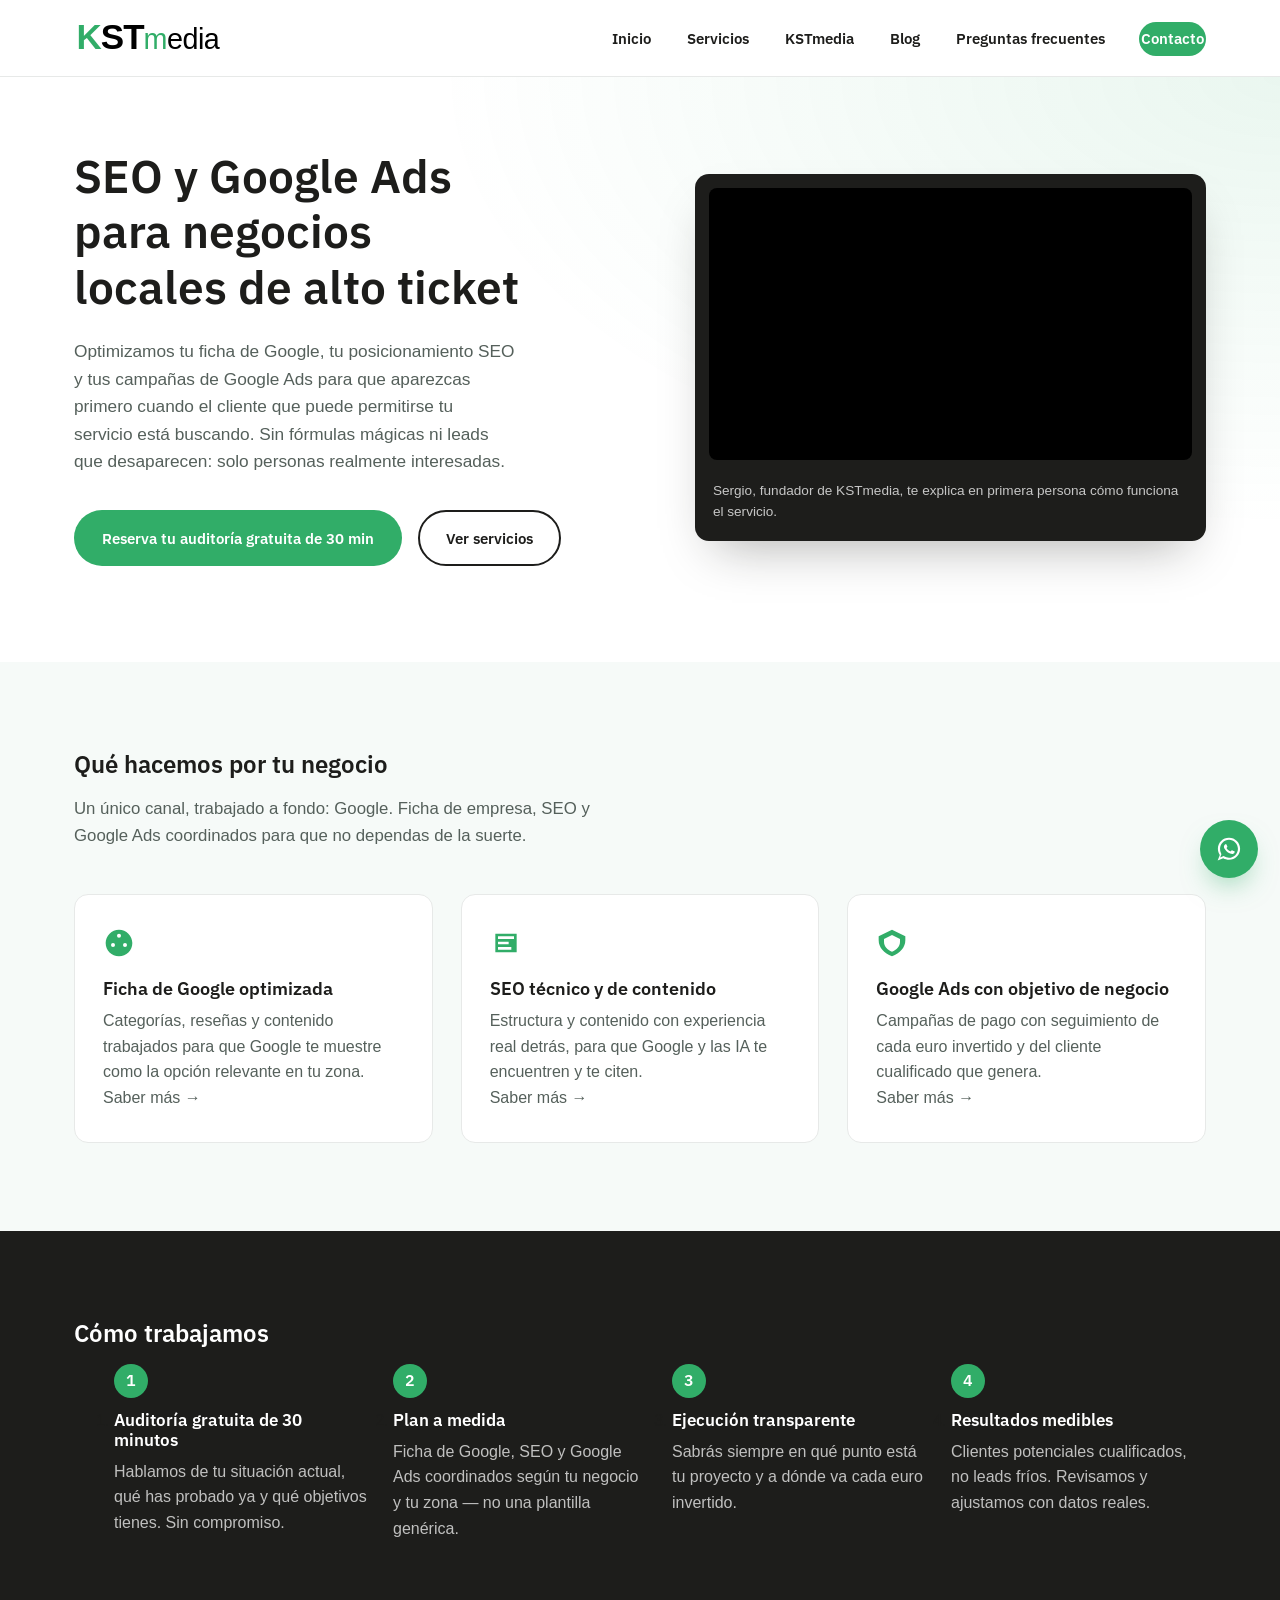
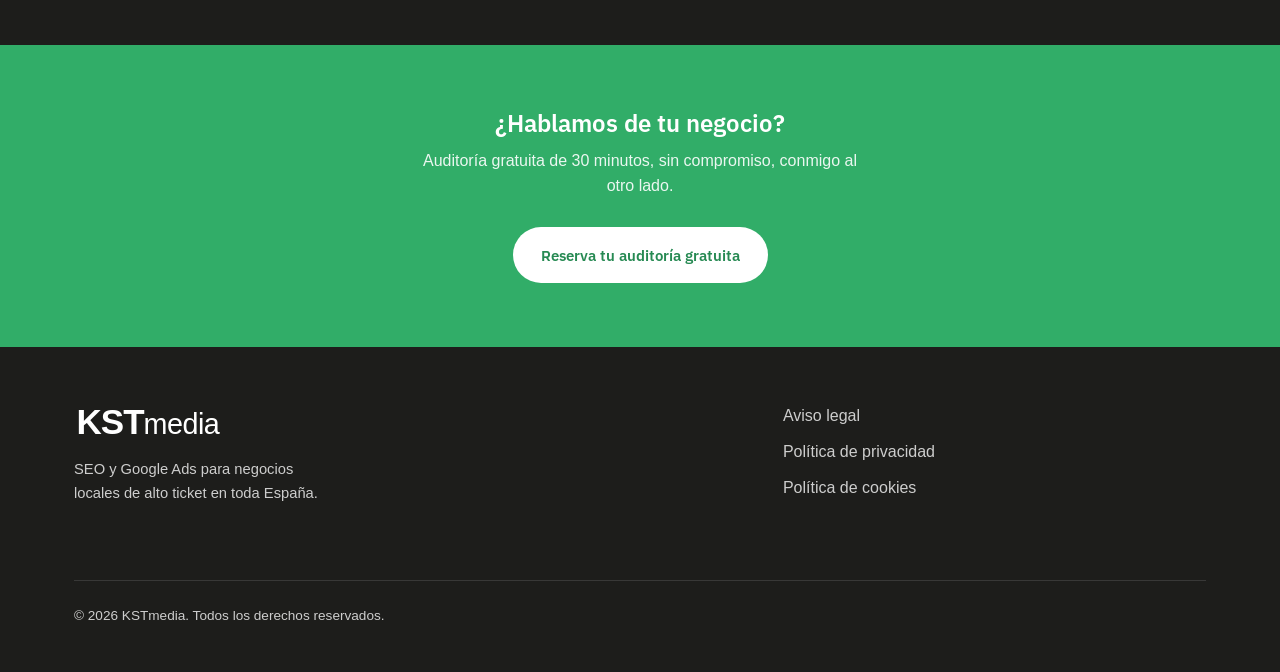
==== index.html @ d0b6a2e3 "Sincronizar estado actual del sitio" ====
<!DOCTYPE html>
<html lang="es">
<head>
<meta charset="UTF-8">
<meta name="viewport" content="width=device-width, initial-scale=1.0">
<title>SEO y Google Ads para negocios locales | KSTmedia</title>
<meta name="description" content="Agencia de SEO y Google Ads para negocios locales de alto ticket en España. Optimizamos tu ficha de Google y te traemos clientes cualificados.">
<meta name="robots" content="index, follow">
<link rel="canonical" href="https://www.medkst.com/">

<meta property="og:type" content="website">
<meta property="og:site_name" content="KSTmedia">
<meta property="og:locale" content="es_ES">
<meta property="og:url" content="https://www.medkst.com/">
<meta property="og:title" content="SEO y Google Ads para negocios locales | KSTmedia">
<meta property="og:description" content="Agencia de SEO y Google Ads para negocios locales de alto ticket en España. Optimizamos tu ficha de Google y te traemos clientes cualificados.">
<meta property="og:image" content="https://www.medkst.com/assets/og-image.jpg">
<meta name="twitter:card" content="summary_large_image">

<meta name="theme-color" content="#31AD68">

<link rel="icon" href="assets/favicon.svg" type="image/svg+xml">
<link rel="apple-touch-icon" href="assets/apple-touch-icon.png">

<link rel="preconnect" href="https://fonts.googleapis.com">
<link rel="preconnect" href="https://fonts.gstatic.com" crossorigin>
<link href="https://fonts.googleapis.com/css2?family=IBM+Plex+Sans:wght@400;600&display=swap" rel="stylesheet">

<link rel="stylesheet" href="styles.css">

</head>
<body>

<a class="skip-link" href="#main">Saltar al contenido principal</a>

<header class="site-header">
  <div class="container header-inner">
    <a href="index.html" class="logo-link" aria-label="KSTmedia — inicio">
      <img src="assets/logo.svg" alt="Logo de KSTmedia" class="logo" width="160" height="44">
    </a>

    <button type="button" class="nav-toggle" id="navToggle" aria-expanded="false" aria-controls="siteNav" aria-label="Abrir menú de navegación">
      <span></span><span></span><span></span>
    </button>

    <nav class="site-nav" id="siteNav" aria-label="Navegación principal">
      <ul>
        <li><a href="index.html">Inicio</a></li>
        <li><a href="servicios.html">Servicios</a></li>
        <li><a href="kstmedia.html">KSTmedia</a></li>
        <li><a href="blog.html">Blog</a></li>
        <li><a href="preguntas-frecuentes.html">Preguntas frecuentes</a></li>
        <li><a href="contacto.html" class="nav-cta">Contacto</a></li>
      </ul>
    </nav>
  </div>
</header>

<main id="main">

  <section id="inicio" class="hero" aria-labelledby="hero-title">
    <div class="container hero-grid">
      <div class="hero-copy">
        <h1 id="hero-title">SEO y Google Ads para negocios locales de alto ticket</h1>
        <p class="hero-subtitle">
          Optimizamos tu ficha de Google, tu posicionamiento SEO y tus campañas de Google Ads
          para que aparezcas primero cuando el cliente que puede permitirse tu servicio está
          buscando. Sin fórmulas mágicas ni leads que desaparecen: solo personas realmente
          interesadas.
        </p>
        <div class="hero-actions">
          <a href="contacto.html" class="btn btn-primary">Reserva tu auditoría gratuita de 30&nbsp;min</a>
          <a href="servicios.html" class="btn btn-ghost">Ver servicios</a>
        </div>
      </div>

      <div class="hero-video">
        <!-- Vídeo alojado en Wistia (sromeromjob.wistia.com/s/q2k7fukxv2ezv27, ID real de incrustación: noo3i4zi7n) -->
        <iframe
          class="hero-video-player"
          src="https://fast.wistia.net/embed/iframe/noo3i4zi7n?seo=true&videoFoam=true"
          title="Sergio, fundador de KSTmedia, explica cómo funciona el servicio"
          allow="autoplay; fullscreen"
          allowfullscreen
          loading="lazy"
          frameborder="0"
          aria-describedby="hero-video-caption"></iframe>
        <p class="hero-video-caption" id="hero-video-caption">Sergio, fundador de KSTmedia, te explica en primera persona cómo funciona el servicio.</p>
      </div>
    </div>
  </section>

  <section class="services" aria-labelledby="services-title">
    <div class="container">
      <h2 id="services-title">Qué hacemos por tu negocio</h2>
      <p class="section-intro">Un único canal, trabajado a fondo: Google. Ficha de empresa, SEO y Google Ads coordinados para que no dependas de la suerte.</p>

      <div class="services-grid">
        <article class="service-card">
          <span class="service-icon" aria-hidden="true"><svg viewBox="0 0 48 48" width="32" height="32"><path d="M24 4c11 0 20 9 20 20s-9 20-20 20S4 35 4 24 13 4 24 4Zm0 6a3 3 0 1 0 0 6 3 3 0 0 0 0-6Zm-9 14a3 3 0 1 0 0 6 3 3 0 0 0 0-6Zm18 0a3 3 0 1 0 0 6 3 3 0 0 0 0-6Z" fill="currentColor"/></svg></span>
          <h3>Ficha de Google optimizada</h3>
          <p>Categorías, reseñas y contenido trabajados para que Google te muestre como la opción relevante en tu zona.</p>
          <p><a href="servicios.html#ficha-google">Saber más →</a></p>
        </article>
        <article class="service-card">
          <span class="service-icon" aria-hidden="true"><svg viewBox="0 0 48 48" width="32" height="32"><path d="M8 38V10h32v28H8Zm4-24v4h24v-4H12Zm0 8v4h16v-4H12Zm0 8v4h20v-4H12Z" fill="currentColor"/></svg></span>
          <h3>SEO técnico y de contenido</h3>
          <p>Estructura y contenido con experiencia real detrás, para que Google y las IA te encuentren y te citen.</p>
          <p><a href="servicios.html#seo-tecnico">Saber más →</a></p>
        </article>
        <article class="service-card">
          <span class="service-icon" aria-hidden="true"><svg viewBox="0 0 48 48" width="32" height="32"><path d="M24 4 4 14v6c0 11 8 19 20 24 12-5 20-13 20-24v-6L24 4Zm0 8 12 6v4c0 7-5 12-12 15-7-3-12-8-12-15v-4l12-6Z" fill="currentColor"/></svg></span>
          <h3>Google Ads con objetivo de negocio</h3>
          <p>Campañas de pago con seguimiento de cada euro invertido y del cliente cualificado que genera.</p>
          <p><a href="servicios.html#google-ads">Saber más →</a></p>
        </article>
      </div>
    </div>
  </section>

  <section class="method" aria-labelledby="method-title">
    <div class="container">
      <h2 id="method-title">Cómo trabajamos</h2>
      <ol class="method-steps">
        <li><h3>Auditoría gratuita de 30 minutos</h3><p>Hablamos de tu situación actual, qué has probado ya y qué objetivos tienes. Sin compromiso.</p></li>
        <li><h3>Plan a medida</h3><p>Ficha de Google, SEO y Google Ads coordinados según tu negocio y tu zona — no una plantilla genérica.</p></li>
        <li><h3>Ejecución transparente</h3><p>Sabrás siempre en qué punto está tu proyecto y a dónde va cada euro invertido.</p></li>
        <li><h3>Resultados medibles</h3><p>Clientes potenciales cualificados, no leads fríos. Revisamos y ajustamos con datos reales.</p></li>
      </ol>
    </div>
  </section>

<section class="cta-banner" aria-labelledby="cta-banner-title">
  <div class="container">
    <h2 id="cta-banner-title">¿Hablamos de tu negocio?</h2>
    <p>Auditoría gratuita de 30 minutos, sin compromiso, conmigo al otro lado.</p>
    <a href="contacto.html" class="btn btn-primary">Reserva tu auditoría gratuita</a>
  </div>
</section>

</main>

<a
  class="whatsapp-float"
  href="https://wa.me/34711565112?text=Hola%20KSTmedia%2C%20quiero%20m%C3%A1s%20informaci%C3%B3n"
  target="_blank"
  rel="noopener noreferrer"
  aria-label="Escríbenos por WhatsApp">
  <svg viewBox="0 0 32 32" width="28" height="28" aria-hidden="true"><path d="M16 3C9 3 3.3 8.6 3.3 15.6c0 2.6.8 5.1 2.2 7.2L3 29l6.4-2.4c2 1.1 4.2 1.7 6.6 1.7 7 0 12.7-5.6 12.7-12.6C28.7 8.6 23 3 16 3Zm0 23a10.2 10.2 0 0 1-5.7-1.7l-.4-.2-4 1.5 1.5-3.9-.3-.4A10.3 10.3 0 0 1 5.8 15.6C5.8 10 10.4 5.4 16 5.4S26.2 10 26.2 15.6 21.6 26 16 26Zm5.6-7.6c-.3-.2-1.8-.9-2-1s-.5-.2-.7.2-.8 1-.9 1.1-.3.2-.6 0a8.3 8.3 0 0 1-2.4-1.5 9 9 0 0 1-1.7-2.1c-.2-.3 0-.5.1-.6l.4-.5.3-.4c.1-.2 0-.4 0-.5l-.9-2.1c-.2-.5-.5-.4-.6-.4h-.6c-.2 0-.5.1-.8.4-.3.3-1 1-1 2.4s1.1 2.8 1.2 3c.1.2 2.1 3.3 5.2 4.5.7.3 1.3.5 1.7.6.7.2 1.4.2 1.9.1.6-.1 1.8-.7 2-1.4.3-.7.3-1.3.2-1.4-.1-.1-.3-.2-.6-.4Z" fill="currentColor"/></svg>
</a>

<footer class="site-footer">
  <div class="container footer-inner">
    <div class="footer-brand">
      <img src="assets/logo.svg" alt="Logo de KSTmedia" class="logo logo-footer" width="140" height="38">
      <p>SEO y Google Ads para negocios locales de alto ticket en toda España.</p>
    </div>

    <nav class="footer-nav" aria-label="Enlaces legales">
      <ul>
        <li><a href="aviso-legal.html">Aviso legal</a></li>
        <li><a href="privacidad.html">Política de privacidad</a></li>
        <li><a href="cookies.html">Política de cookies</a></li>
      </ul>
    </nav>

    <p class="footer-copy">&copy; <span id="year">2026</span> KSTmedia. Todos los derechos reservados.</p>
  </div>
</footer>

<script src="script.js" defer></script>

<script type="application/ld+json">
{
  "@context": "https://schema.org",
  "@type": "ProfessionalService",
  "name": "KSTmedia",
  "description": "Agencia de SEO y Google Ads para negocios locales de alto ticket en España.",
  "url": "https://www.medkst.com/",
  "image": "https://www.medkst.com/assets/og-image.jpg",
  "areaServed": { "@type": "Country", "name": "España" },
  "founder": { "@type": "Person", "name": "Sergio" }
}
</script>
</body>
</html>
---- styles.css ----
/* ==========================================================================
   KSTmedia — hoja de estilos
   Paleta e tipografías según Manual Gráfico básico KST:
     Primario  #31AD68 (verde)
     Secundario #1D1D1B (negro carbón)
     Títulos:  IBM Plex Sans (Semibold / Regular)
     Cuerpo:   Ford Antenna ExtraLight (ver nota de licencia abajo)
   ========================================================================== */

/* --------------------------------------------------------------------
   Tipografía de cuerpo — NOTA IMPORTANTE
   "Ford Antenna" es una tipografía de uso restringido de Ford Motor
   Company y no está disponible en Google Fonts ni es open source.
   Si tenéis los archivos con licencia para uso web, copiadlos a
   assets/fonts/ (formato .woff2) y descomentad el bloque @font-face
   de abajo. Mientras tanto, el cuerpo de texto usa un fallback de
   palo muy ligero para respetar el espíritu del manual de marca.
   -------------------------------------------------------------------- */

/*
@font-face {
  font-family: 'Ford Antenna';
  src: url('assets/fonts/FordAntenna-ExtraLight.woff2') format('woff2');
  font-weight: 200;
  font-style: normal;
  font-display: swap;
}
*/

:root {
  --color-primary: #31AD68;
  --color-primary-dark: #278a53;
  --color-secondary: #1D1D1B;
  --color-bg: #FFFFFF;
  --color-bg-soft: #F6FAF8;
  --color-border: #E7E9E8;
  --color-text: #1D1D1B;
  --color-text-muted: #55605B;

  --font-heading: 'IBM Plex Sans', -apple-system, BlinkMacSystemFont, 'Segoe UI', sans-serif;
  --font-body: 'Ford Antenna', 'Work Sans', -apple-system, BlinkMacSystemFont, 'Segoe UI', sans-serif;

  --container-width: 1180px;
  --radius: 14px;
  --transition: 200ms ease;
}

/* ---------- Reset básico ---------- */
*, *::before, *::after { box-sizing: border-box; }
html { scroll-behavior: smooth; }
body {
  margin: 0;
  background: var(--color-bg);
  color: var(--color-text);
  font-family: var(--font-body);
  font-weight: 300;
  line-height: 1.6;
  -webkit-font-smoothing: antialiased;
}
img { max-width: 100%; display: block; }
a { color: inherit; text-decoration: none; }
ul { list-style: none; margin: 0; padding: 0; }
h1, h2, h3 {
  font-family: var(--font-heading);
  font-weight: 600;
  color: var(--color-secondary);
  line-height: 1.2;
  margin: 0 0 .5em;
}

@media (prefers-reduced-motion: reduce) {
  html { scroll-behavior: auto; }
  * { animation-duration: 0.01ms !important; transition-duration: 0.01ms !important; }
}

.container {
  width: 100%;
  max-width: var(--container-width);
  margin: 0 auto;
  padding: 0 24px;
}

/* ---------- Accesibilidad: skip link ---------- */
.skip-link {
  position: absolute;
  left: -999px;
  top: 0;
  background: var(--color-secondary);
  color: #fff;
  padding: 12px 20px;
  z-index: 1000;
  border-radius: 0 0 8px 0;
}
.skip-link:focus {
  left: 0;
}

/* ---------- Botones ---------- */
.btn {
  display: inline-flex;
  align-items: center;
  justify-content: center;
  padding: 14px 26px;
  border-radius: 999px;
  font-family: var(--font-heading);
  font-weight: 600;
  font-size: 0.95rem;
  transition: transform var(--transition), background var(--transition), box-shadow var(--transition);
  border: 2px solid transparent;
}
.btn-primary {
  background: var(--color-primary);
  color: #fff;
}
.btn-primary:hover,
.btn-primary:focus-visible {
  background: var(--color-primary-dark);
  transform: translateY(-2px);
}
.btn-ghost {
  background: transparent;
  color: var(--color-secondary);
  border-color: var(--color-secondary);
}
.btn-ghost:hover,
.btn-ghost:focus-visible {
  background: var(--color-secondary);
  color: #fff;
}
a:focus-visible, button:focus-visible, input:focus-visible, textarea:focus-visible {
  outline: 3px solid var(--color-primary);
  outline-offset: 2px;
}

/* ==========================================================================
   HEADER
   ========================================================================== */
.site-header {
  position: sticky;
  top: 0;
  z-index: 100;
  background: rgba(255, 255, 255, 0.92);
  backdrop-filter: saturate(180%) blur(8px);
  border-bottom: 1px solid var(--color-border);
}
.header-inner {
  display: flex;
  align-items: center;
  justify-content: space-between;
  min-height: 76px;
}
.logo { height: 40px; width: auto; }

.nav-toggle {
  display: none;
  flex-direction: column;
  justify-content: center;
  gap: 5px;
  width: 40px;
  height: 40px;
  background: none;
  border: none;
  cursor: pointer;
}
.nav-toggle span {
  display: block;
  width: 100%;
  height: 2px;
  background: var(--color-secondary);
  transition: transform var(--transition), opacity var(--transition);
}
.nav-toggle[aria-expanded="true"] span:nth-child(1) { transform: translateY(7px) rotate(45deg); }
.nav-toggle[aria-expanded="true"] span:nth-child(2) { opacity: 0; }
.nav-toggle[aria-expanded="true"] span:nth-child(3) { transform: translateY(-7px) rotate(-45deg); }

.site-nav ul {
  display: flex;
  align-items: center;
  gap: 32px;
  font-family: var(--font-heading);
  font-weight: 600;
  font-size: 0.95rem;
}
.site-nav a { padding: 6px 2px; border-bottom: 2px solid transparent; }
.site-nav a:hover { border-color: var(--color-primary); }
.nav-cta {
  background: var(--color-primary);
  color: #fff !important;
  padding: 10px 20px;
  border-radius: 999px;
}
.nav-cta:hover { background: var(--color-primary-dark); border-color: transparent !important; }

@media (max-width: 860px) {
  .nav-toggle { display: flex; }
  .site-nav {
    position: absolute;
    top: 76px;
    left: 0;
    right: 0;
    background: #fff;
    border-bottom: 1px solid var(--color-border);
    max-height: 0;
    overflow: hidden;
    transition: max-height var(--transition);
  }
  .site-nav.is-open { max-height: 320px; }
  .site-nav ul {
    flex-direction: column;
    align-items: flex-start;
    padding: 20px 24px 28px;
    gap: 18px;
  }
}

/* ==========================================================================
   HERO
   ========================================================================== */
.hero {
  padding: 72px 0 96px;
  background: radial-gradient(120% 140% at 100% 0%, rgba(49, 173, 104, 0.10) 0%, rgba(49, 173, 104, 0) 55%),
              var(--color-bg);
}
.hero-grid {
  display: grid;
  grid-template-columns: 1.05fr 0.95fr;
  gap: 56px;
  align-items: center;
}
.hero h1 {
  font-size: clamp(2.1rem, 3.6vw, 3rem);
  max-width: 16ch;
}
.hero-subtitle {
  color: var(--color-text-muted);
  font-size: 1.08rem;
  max-width: 46ch;
  margin: 22px 0 34px;
}
.hero-actions { display: flex; flex-wrap: wrap; gap: 16px; }

.hero-video {
  background: var(--color-secondary);
  border-radius: var(--radius);
  padding: 14px;
  box-shadow: 0 24px 48px -20px rgba(29, 29, 27, 0.35);
}
.hero-video-player {
  width: 100%;
  aspect-ratio: 16 / 9;
  border-radius: 8px;
  background: #000;
}
.hero-video-caption {
  color: #fff;
  font-size: 0.85rem;
  opacity: 0.75;
  margin: 12px 4px 4px;
}

@media (max-width: 900px) {
  .hero-grid { grid-template-columns: 1fr; }
}

/* ==========================================================================
   SECCIONES GENERALES
   ========================================================================== */
section { padding: 88px 0; }
.section-intro {
  color: var(--color-text-muted);
  max-width: 60ch;
  font-size: 1.05rem;
  margin-bottom: 44px;
}

/* ---------- Servicios ---------- */
.services { background: var(--color-bg-soft); }
.services-grid {
  display: grid;
  grid-template-columns: repeat(3, 1fr);
  gap: 28px;
}
.service-card {
  background: #fff;
  border: 1px solid var(--color-border);
  border-radius: var(--radius);
  padding: 32px 28px;
  transition: transform var(--transition), box-shadow var(--transition);
}
.service-card:hover {
  transform: translateY(-4px);
  box-shadow: 0 20px 40px -24px rgba(29, 29, 27, 0.25);
}
.service-icon {
  display: inline-flex;
  color: var(--color-primary);
  margin-bottom: 18px;
}
.service-card h3 { font-size: 1.15rem; }
.service-card p { color: var(--color-text-muted); margin: 0; }

@media (max-width: 900px) {
  .services-grid { grid-template-columns: 1fr; }
}

/* ---------- KSTmedia / Sobre mí ---------- */
.about-copy { max-width: 72ch; }
.about-copy p { color: var(--color-text-muted); font-size: 1.05rem; }
.about-copy strong { color: var(--color-secondary); }

/* ---------- Cómo trabajamos ---------- */
.method { background: var(--color-secondary); }
.method h2 { color: #fff; }
.method-steps {
  display: grid;
  grid-template-columns: repeat(4, 1fr);
  gap: 24px;
  counter-reset: step;
}
.method-steps li {
  position: relative;
  padding-top: 44px;
}
.method-steps li::before {
  counter-increment: step;
  content: counter(step);
  position: absolute;
  top: 0; left: 0;
  width: 34px; height: 34px;
  border-radius: 50%;
  background: var(--color-primary);
  color: #fff;
  font-family: var(--font-heading);
  font-weight: 600;
  display: flex;
  align-items: center;
  justify-content: center;
}
.method-steps h3 { color: #fff; font-size: 1.05rem; }
.method-steps p { color: rgba(255,255,255,0.72); margin: 0; }

@media (max-width: 900px) {
  .method-steps { grid-template-columns: 1fr 1fr; }
}
@media (max-width: 560px) {
  .method-steps { grid-template-columns: 1fr; }
}

/* ---------- Blog ---------- */
.blog-grid {
  display: grid;
  grid-template-columns: repeat(4, 1fr);
  gap: 24px;
}
.blog-card {
  border-top: 3px solid var(--color-primary);
  padding-top: 18px;
}
.blog-meta {
  font-size: 0.82rem;
  color: var(--color-text-muted);
  margin: 0 0 10px;
}
.blog-card h3 { font-size: 1.05rem; margin-bottom: 10px; }
.blog-card h3 a:hover { color: var(--color-primary); }
.blog-card p { color: var(--color-text-muted); font-size: 0.95rem; margin: 0; }

@media (max-width: 900px) {
  .blog-grid { grid-template-columns: 1fr 1fr; }
}
@media (max-width: 560px) {
  .blog-grid { grid-template-columns: 1fr; }
}

/* ---------- FAQ ---------- */
.faq { background: var(--color-bg-soft); }
.faq-list { max-width: 76ch; }
.faq-item {
  background: #fff;
  border: 1px solid var(--color-border);
  border-radius: 10px;
  padding: 18px 22px;
  margin-bottom: 14px;
}
.faq-item summary {
  font-family: var(--font-heading);
  font-weight: 600;
  cursor: pointer;
  list-style: none;
}
.faq-item summary::-webkit-details-marker { display: none; }
.faq-item summary::after {
  content: '+';
  float: right;
  color: var(--color-primary);
  font-size: 1.3rem;
  line-height: 1;
}
.faq-item[open] summary::after { content: '\2212'; }
.faq-item p { color: var(--color-text-muted); margin: 14px 0 0; }

/* ---------- Contacto ---------- */
.contact-grid {
  display: grid;
  grid-template-columns: 0.9fr 1.1fr;
  gap: 56px;
}
.contact-intro p { color: var(--color-text-muted); font-size: 1.05rem; max-width: 40ch; }
.contact-intro .btn { margin-top: 8px; }
.calendly-wrap {
  min-height: 900px;
  background: var(--color-bg-soft);
  border-radius: var(--radius);
  overflow: hidden;
}
.calendly-inline-widget { height: 100%; }

@media (max-width: 900px) {
  .contact-grid { grid-template-columns: 1fr; }
}

/* ==========================================================================
   BOTÓN FLOTANTE DE WHATSAPP
   ========================================================================== */
.whatsapp-float {
  position: fixed;
  right: 22px;
  bottom: 22px;
  width: 58px;
  height: 58px;
  border-radius: 50%;
  background: var(--color-primary);
  color: #fff;
  display: flex;
  align-items: center;
  justify-content: center;
  box-shadow: 0 14px 28px -10px rgba(49, 173, 104, 0.55);
  z-index: 200;
  transition: transform var(--transition);
}
.whatsapp-float:hover { transform: scale(1.08); }

/* ==========================================================================
   FOOTER
   ========================================================================== */
.site-footer {
  background: var(--color-secondary);
  color: rgba(255,255,255,0.78);
  padding: 56px 0 32px;
}
.footer-inner {
  display: grid;
  grid-template-columns: 1.6fr 1fr;
  gap: 32px;
  align-items: start;
}
.footer-brand .logo-footer { margin-bottom: 14px; filter: brightness(0) invert(1); }
.footer-brand p { max-width: 32ch; font-size: 0.92rem; }
.footer-nav ul { display: grid; gap: 10px; }
.footer-nav a:hover { color: var(--color-primary); }
.footer-copy {
  grid-column: 1 / -1;
  margin-top: 28px;
  padding-top: 24px;
  border-top: 1px solid rgba(255,255,255,0.12);
  font-size: 0.85rem;
}

@media (max-width: 700px) {
  .footer-inner { grid-template-columns: 1fr; }
}

/* ==========================================================================
   AÑADIDOS — sitio multi-página
   ========================================================================== */

/* ---------- Cabecera de página interior (sin vídeo) ---------- */
.page-hero {
  padding: 56px 0 64px;
  background: radial-gradient(120% 140% at 100% 0%, rgba(49, 173, 104, 0.10) 0%, rgba(49, 173, 104, 0) 55%),
              var(--color-bg);
}
.page-hero h1 { font-size: clamp(1.9rem, 3.2vw, 2.6rem); max-width: 24ch; }
.page-hero .section-intro { margin-bottom: 0; }

/* ---------- 404 ---------- */
.page-hero.not-found {
  padding: 90px 0 100px;
  text-align: center;
}
.page-hero.not-found .container {
  max-width: 640px;
  display: flex;
  flex-direction: column;
  align-items: center;
}
.not-found-code {
  font-size: clamp(3.5rem, 10vw, 6rem);
  font-weight: 800;
  color: var(--color-primary);
  line-height: 1;
  margin-bottom: 8px;
}
.page-hero.not-found h1 { max-width: none; }
.page-hero.not-found .section-intro { margin: 14px 0 32px; }
.page-hero.not-found .hero-actions { justify-content: center; margin-bottom: 36px; }
.not-found-help {
  color: var(--color-text-muted);
  font-size: 0.95rem;
}

/* ---------- Breadcrumbs ---------- */
.breadcrumbs {
  font-size: 0.85rem;
  color: var(--color-text-muted);
  padding: 18px 0 0;
}
.breadcrumbs a:hover { color: var(--color-primary); }
.breadcrumbs [aria-current="page"] { color: var(--color-secondary); font-weight: 600; }

/* ---------- Foto de busto + presentación, centrado (KSTmedia) ---------- */
.about { padding-bottom: 40px; }
.about-intro {
  display: grid;
  grid-template-columns: auto minmax(0, 1fr);
  align-items: center;
  justify-content: center;
  gap: 48px;
  max-width: 860px;
  margin: 0 auto;
  text-align: center;
}
.about-intro .about-copy { text-align: left; }
.about-photo-wrap { position: static; margin: 0 auto; }
.about-photo {
  width: 100%;
  max-width: 320px;
  aspect-ratio: 3 / 4;
  object-fit: cover;
  border-radius: var(--radius);
  box-shadow: 0 24px 48px -24px rgba(29, 29, 27, 0.35);
}
.about-photo-caption {
  margin-top: 14px;
  font-size: 0.85rem;
  color: var(--color-text-muted);
  text-align: center;
}

/* ---------- Cómo trabajo + propuesta de valor, a juego (KSTmedia) ---------- */
.about-details { padding-top: 40px; }
.about-details-grid {
  display: grid;
  grid-template-columns: 1fr 1fr;
  gap: 48px;
  align-items: start;
}
.about-work h2 { margin-bottom: 8px; }
.about-work .btn { margin-top: 10px; }

.about-value-prop {
  background: var(--color-bg-soft);
  border-top: 3px solid var(--color-primary);
  border-radius: var(--radius);
  padding: 28px 26px;
  align-self: start;
}
.about-value-prop h2 {
  font-size: 1.2rem;
  margin-bottom: 16px;
}
.about-value-prop p {
  color: var(--color-text-muted);
  font-size: 0.92rem;
  margin-bottom: 14px;
}
.about-value-prop p:last-child { margin-bottom: 0; }
.value-prop-quote {
  color: var(--color-text) !important;
  font-weight: 600;
  font-style: italic;
  border-left: 3px solid var(--color-primary);
  padding-left: 14px;
}

@media (max-width: 860px) {
  .about-intro { grid-template-columns: 1fr; text-align: center; justify-items: center; }
  .about-intro .about-copy { text-align: left; }
  .about-photo-wrap { position: static; }
  .about-photo { max-width: 220px; }
  .about-details-grid { grid-template-columns: 1fr; }
}

/* ---------- Bloques de servicio (página Servicios) ---------- */
.service-block {
  padding: 56px 0;
  border-bottom: 1px solid var(--color-border);
  scroll-margin-top: 96px;
}
.service-block:last-of-type { border-bottom: none; }
.service-block h2 { font-size: 1.7rem; }
.service-block-grid {
  display: grid;
  grid-template-columns: 1.1fr 0.9fr;
  gap: 40px;
  align-items: start;
}
.service-block ul { display: grid; gap: 10px; margin: 20px 0 28px; }
.service-block li {
  padding-left: 26px;
  position: relative;
  color: var(--color-text-muted);
}
.service-block li::before {
  content: '';
  position: absolute;
  left: 0; top: 9px;
  width: 8px; height: 8px;
  border-radius: 50%;
  background: var(--color-primary);
}
.service-note {
  background: var(--color-bg-soft);
  border-left: 3px solid var(--color-primary);
  padding: 18px 20px;
  border-radius: 0 10px 10px 0;
  font-size: 0.92rem;
  color: var(--color-text-muted);
}
.service-image {
  width: 100%;
  aspect-ratio: 14 / 9;
  object-fit: cover;
  border-radius: var(--radius);
  margin-top: 18px;
  box-shadow: 0 20px 40px -24px rgba(29, 29, 27, 0.3);
}
@media (max-width: 860px) {
  .service-block-grid { grid-template-columns: 1fr; }
}

/* ---------- Contenido de artículo (blog) ---------- */
.article-meta {
  color: var(--color-text-muted);
  font-size: 0.9rem;
  margin-bottom: 8px;
}
.article-content { max-width: 72ch; }
.article-content h2 { margin-top: 2.2em; font-size: 1.4rem; }
.article-content h3 { margin-top: 1.6em; font-size: 1.1rem; }
.article-content p { color: var(--color-text); }
.article-content ul, .article-content ol { margin: 0 0 1.2em; padding-left: 1.2em; color: var(--color-text); }
.article-content li { margin-bottom: 6px; }

.answer-capsule {
  background: var(--color-bg-soft);
  border-left: 4px solid var(--color-primary);
  border-radius: 0 10px 10px 0;
  padding: 18px 22px;
  margin: 1.6em 0;
}
.answer-capsule p { margin: 0; }
.answer-capsule strong { font-family: var(--font-heading); color: var(--color-secondary); }

.table-scroll {
  overflow-x: auto;
  -webkit-overflow-scrolling: touch;
  margin: 1.6em 0;
}
.article-table {
  width: 100%;
  min-width: 480px;
  border-collapse: collapse;
  font-size: 0.94rem;
}
.article-table th, .article-table td {
  border: 1px solid var(--color-border);
  padding: 10px 14px;
  text-align: left;
  vertical-align: top;
}
.article-table th {
  background: var(--color-bg-soft);
  font-family: var(--font-heading);
  font-weight: 600;
}
@media (max-width: 560px) {
  .article-table { min-width: 420px; font-size: 0.88rem; }
  .article-table th, .article-table td { padding: 8px 10px; }
}

.article-cta {
  margin: 2.4em 0;
  padding: 28px;
  background: var(--color-secondary);
  border-radius: var(--radius);
  color: #fff;
  display: flex;
  flex-wrap: wrap;
  align-items: center;
  justify-content: space-between;
  gap: 18px;
}
.article-cta p { margin: 0; color: rgba(255,255,255,0.85); max-width: 46ch; }
.article-cta-group { display: flex; flex-wrap: wrap; gap: 12px; }
.article-cta .btn-ghost { color: #fff; border-color: rgba(255,255,255,0.55); }
.article-cta .btn-ghost:hover { background: #fff; color: var(--color-secondary); border-color: #fff; }

.author-box {
  display: flex;
  align-items: center;
  gap: 14px;
  margin-top: 3em;
  padding-top: 1.8em;
  border-top: 1px solid var(--color-border);
}
.author-box img {
  width: 52px; height: 52px;
  border-radius: 50%;
  object-fit: cover;
}
.author-box p { margin: 0; font-size: 0.92rem; color: var(--color-text-muted); }
.author-box strong { color: var(--color-secondary); font-family: var(--font-heading); }
.author-box a:hover { color: var(--color-primary); }

/* ---------- Listado de FAQ ampliado (página propia) ---------- */
.faq-page .faq-list { max-width: 84ch; }

/* ---------- Banner CTA reforzado (todas las páginas) ---------- */
.cta-banner {
  background: var(--color-primary);
  color: #fff;
  text-align: center;
  padding: 64px 0;
}
.cta-banner h2 { color: #fff; margin-bottom: 10px; }
.cta-banner p { color: rgba(255,255,255,0.9); max-width: 52ch; margin: 0 auto 28px; }
.cta-banner .btn-primary {
  background: #fff;
  color: var(--color-primary-dark);
}
.cta-banner .btn-primary:hover { background: var(--color-secondary); color: #fff; }
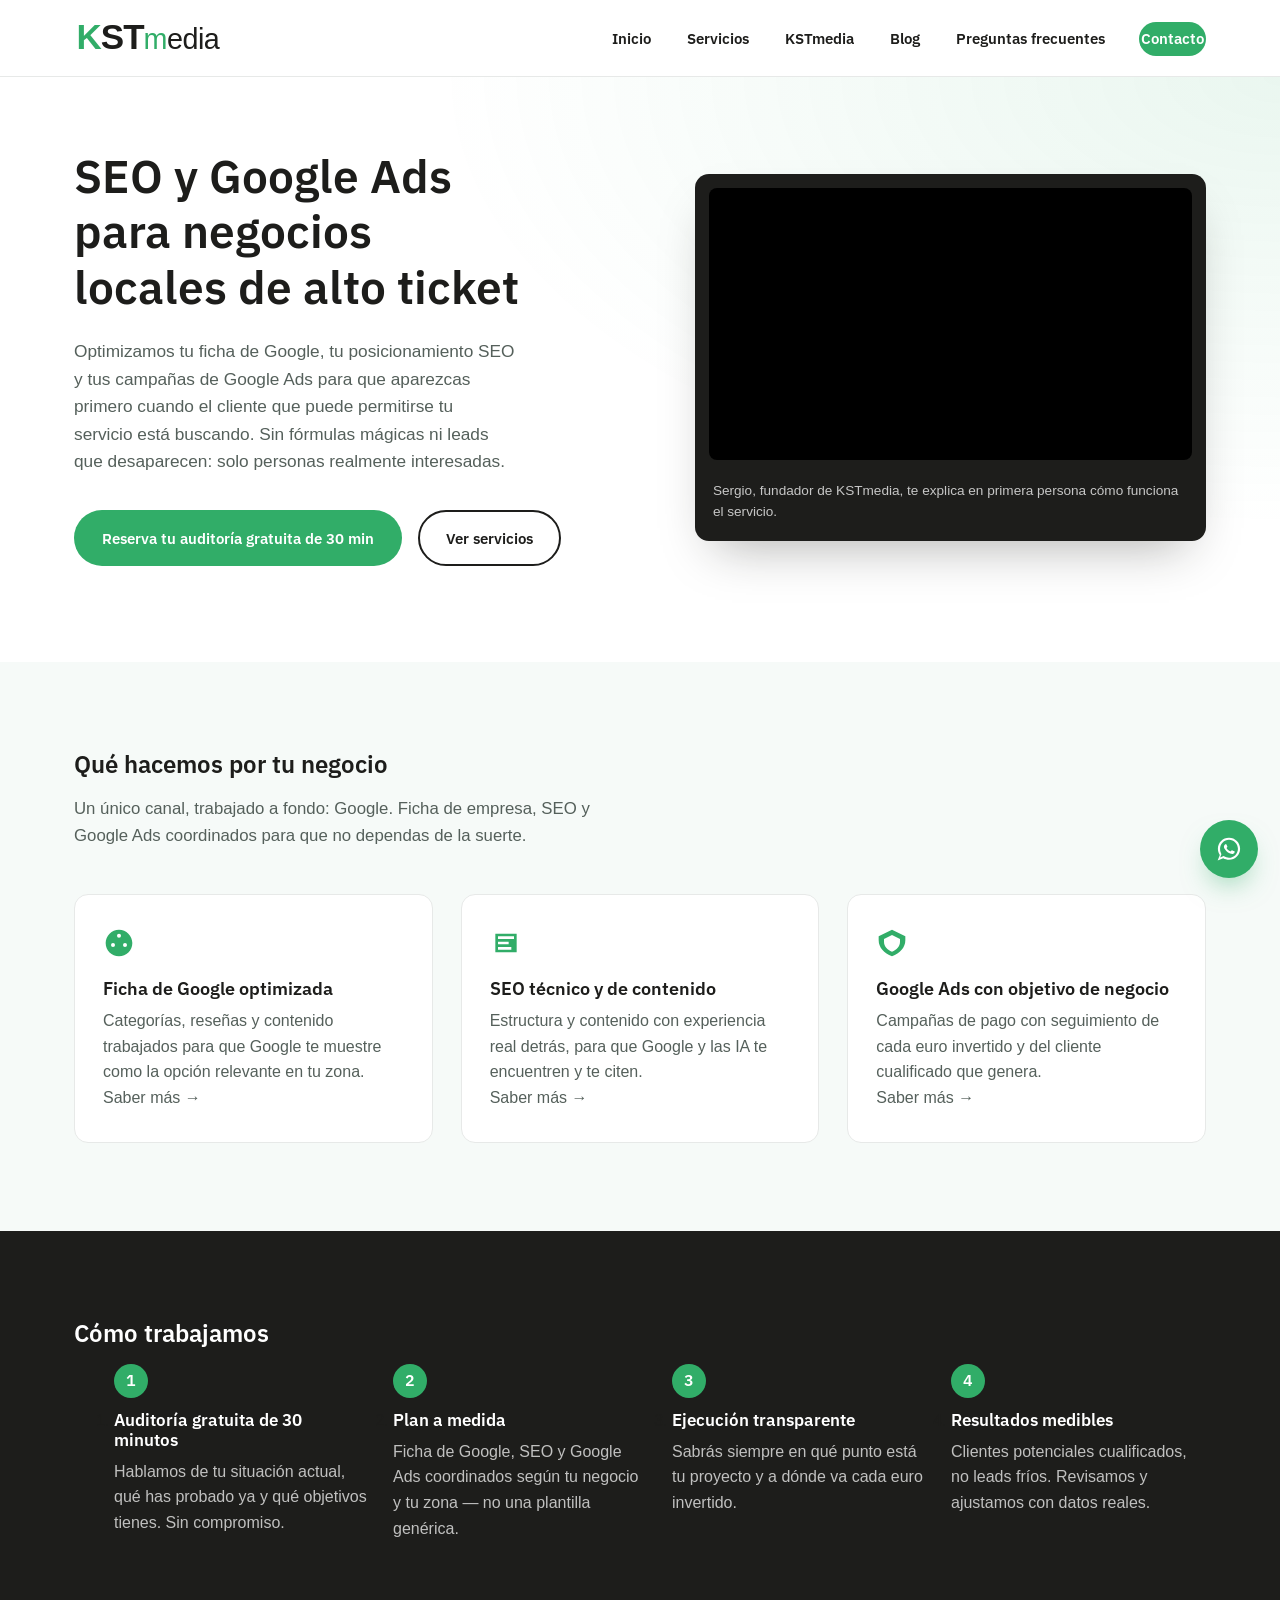
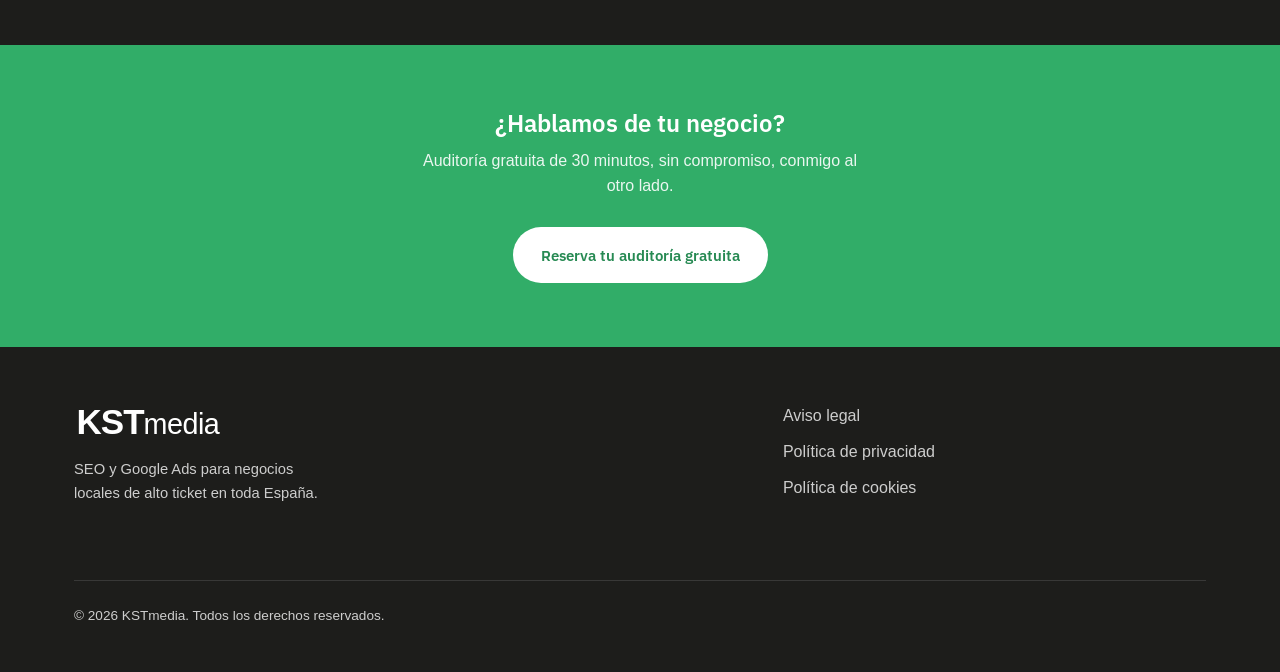
==== commit 8921a9b0: "Reforzar identidad corporativa: schema Organization con logo y sameAs (LinkedIn)" ====
--- a/index.html
+++ b/index.html
@@ -173,13 +173,17 @@
 <script type="application/ld+json">
 {
   "@context": "https://schema.org",
-  "@type": "ProfessionalService",
+  "@type": ["ProfessionalService", "Organization"],
   "name": "KSTmedia",
   "description": "Agencia de SEO y Google Ads para negocios locales de alto ticket en España.",
   "url": "https://www.medkst.com/",
   "image": "https://www.medkst.com/assets/og-image.jpg",
+  "logo": "https://www.medkst.com/assets/logo.png",
   "areaServed": { "@type": "Country", "name": "España" },
-  "founder": { "@type": "Person", "name": "Sergio" }
+  "founder": { "@type": "Person", "name": "Sergio" },
+  "sameAs": [
+    "https://www.linkedin.com/in/sergiokstm/"
+  ]
 }
 </script>
 </body>
--- a/styles.css
+++ b/styles.css
@@ -361,8 +361,8 @@
   color: var(--color-text-muted);
   margin: 0 0 10px;
 }
-.blog-card h3 { font-size: 1.05rem; margin-bottom: 10px; }
-.blog-card h3 a:hover { color: var(--color-primary); }
+.blog-card h2 { font-size: 1.05rem; margin-bottom: 10px; }
+.blog-card h2 a:hover { color: var(--color-primary); }
 .blog-card p { color: var(--color-text-muted); font-size: 0.95rem; margin: 0; }
 
 @media (max-width: 900px) {
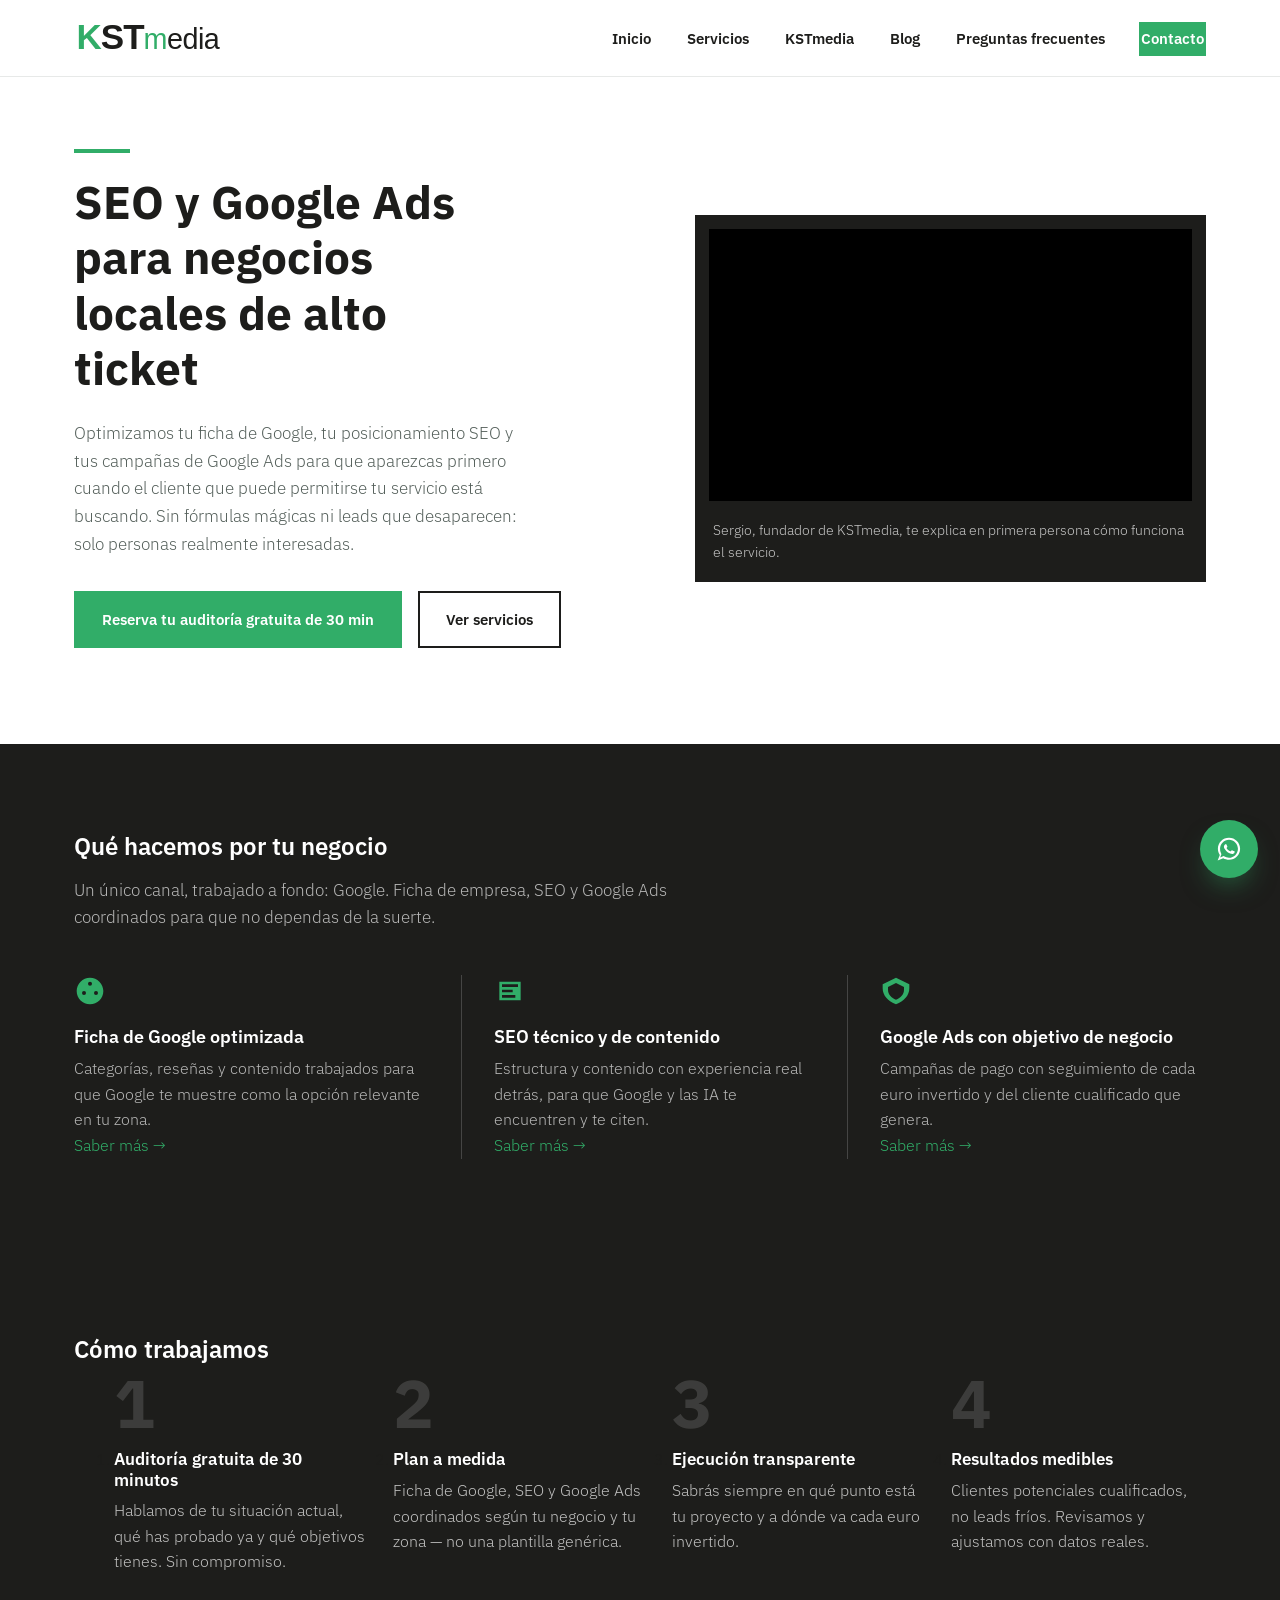
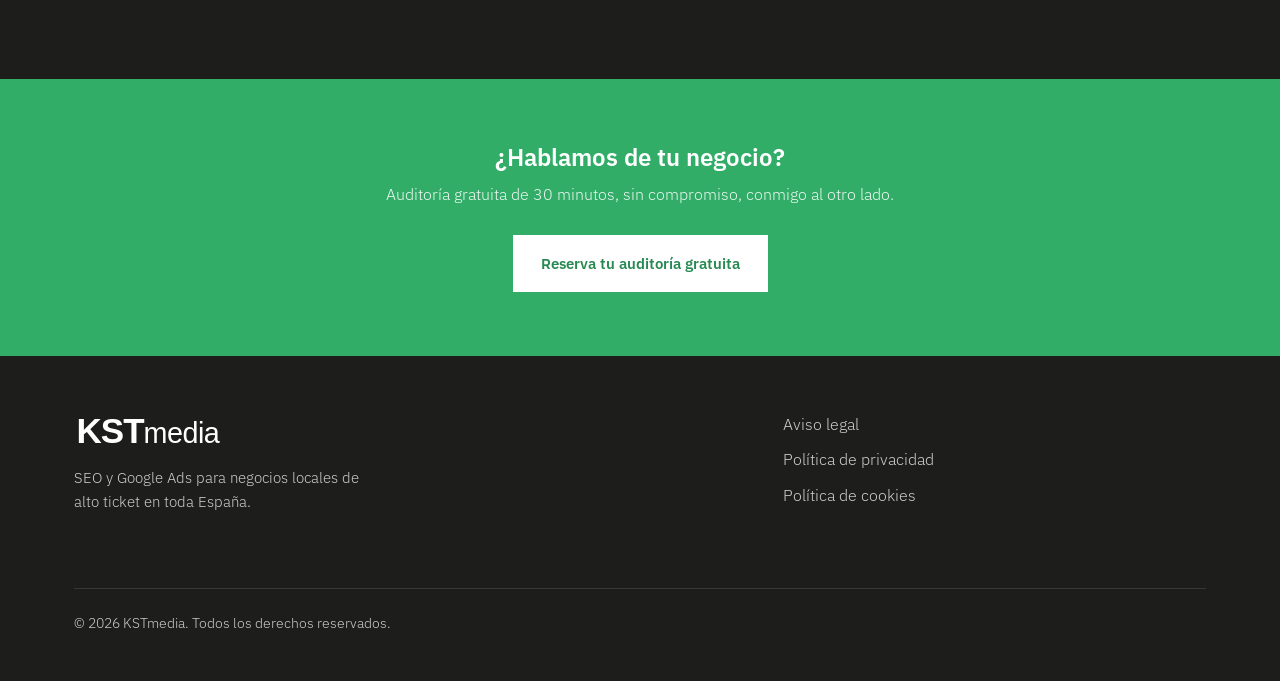
==== commit f1730105: "Rediseno visual completo del sitio Nuevo sistema visual manteniendo marca, tipografias y textos inta" ====
--- a/index.html
+++ b/index.html
@@ -24,7 +24,7 @@
 
 <link rel="preconnect" href="https://fonts.googleapis.com">
 <link rel="preconnect" href="https://fonts.gstatic.com" crossorigin>
-<link href="https://fonts.googleapis.com/css2?family=IBM+Plex+Sans:wght@400;600&display=swap" rel="stylesheet">
+<link href="https://fonts.googleapis.com/css2?family=IBM+Plex+Sans:wght@300;400;600;700&display=swap" rel="stylesheet">
 
 <link rel="stylesheet" href="styles.css">
 
@@ -181,6 +181,14 @@
   "logo": "https://www.medkst.com/assets/logo.png",
   "areaServed": { "@type": "Country", "name": "España" },
   "founder": { "@type": "Person", "name": "Sergio" },
+  "priceRange": "€€€",
+  "contactPoint": {
+    "@type": "ContactPoint",
+    "telephone": "+34-711-565-112",
+    "contactType": "customer service",
+    "areaServed": "ES",
+    "availableLanguage": "Spanish"
+  },
   "sameAs": [
     "https://www.linkedin.com/in/sergiokstm/"
   ]
--- a/styles.css
+++ b/styles.css
@@ -1,20 +1,22 @@
 /* ==========================================================================
    KSTmedia — hoja de estilos
-   Paleta e tipografías según Manual Gráfico básico KST:
-     Primario  #31AD68 (verde)
+   Paleta y tipografías según Manual Gráfico básico KST:
+     Primario   #31AD68 (verde)
      Secundario #1D1D1B (negro carbón)
-     Títulos:  IBM Plex Sans (Semibold / Regular)
-     Cuerpo:   Ford Antenna ExtraLight (ver nota de licencia abajo)
+     Títulos:   IBM Plex Sans (Semibold / Bold)
+     Cuerpo:    IBM Plex Sans Light (ver nota de licencia abajo)
    ========================================================================== */
 
 /* --------------------------------------------------------------------
    Tipografía de cuerpo — NOTA IMPORTANTE
-   "Ford Antenna" es una tipografía de uso restringido de Ford Motor
-   Company y no está disponible en Google Fonts ni es open source.
-   Si tenéis los archivos con licencia para uso web, copiadlos a
-   assets/fonts/ (formato .woff2) y descomentad el bloque @font-face
-   de abajo. Mientras tanto, el cuerpo de texto usa un fallback de
-   palo muy ligero para respetar el espíritu del manual de marca.
+   El manual de marca especifica "Ford Antenna ExtraLight" para texto de
+   cuerpo. Es una tipografía de uso restringido de Ford Motor Company y
+   no está disponible en Google Fonts ni es open source. Si tenéis los
+   archivos con licencia para uso web, copiadlos a assets/fonts/
+   (formato .woff2) y descomentad el bloque @font-face de abajo. Mientras
+   tanto, el cuerpo de texto usa IBM Plex Sans en su peso Light (300),
+   que ya está cargado en todas las páginas y respeta el espíritu ligero
+   del manual de marca sin depender de una fuente no disponible.
    -------------------------------------------------------------------- */
 
 /*
@@ -38,10 +40,10 @@
   --color-text-muted: #55605B;
 
   --font-heading: 'IBM Plex Sans', -apple-system, BlinkMacSystemFont, 'Segoe UI', sans-serif;
-  --font-body: 'Ford Antenna', 'Work Sans', -apple-system, BlinkMacSystemFont, 'Segoe UI', sans-serif;
+  --font-body: 'IBM Plex Sans', -apple-system, BlinkMacSystemFont, 'Segoe UI', sans-serif;
 
   --container-width: 1180px;
-  --radius: 14px;
+  --radius: 0;
   --transition: 200ms ease;
 }
 
@@ -68,6 +70,17 @@
   margin: 0 0 .5em;
 }
 
+/* Marca de identidad: una sola regla de "señal" por página, reservada al H1. */
+h1 { font-weight: 700; }
+h1::before {
+  content: '';
+  display: block;
+  width: 56px;
+  height: 4px;
+  background: var(--color-primary);
+  margin-bottom: 22px;
+}
+
 @media (prefers-reduced-motion: reduce) {
   html { scroll-behavior: auto; }
   * { animation-duration: 0.01ms !important; transition-duration: 0.01ms !important; }
@@ -89,7 +102,6 @@
   color: #fff;
   padding: 12px 20px;
   z-index: 1000;
-  border-radius: 0 0 8px 0;
 }
 .skip-link:focus {
   left: 0;
@@ -101,11 +113,11 @@
   align-items: center;
   justify-content: center;
   padding: 14px 26px;
-  border-radius: 999px;
+  border-radius: 0;
   font-family: var(--font-heading);
   font-weight: 600;
   font-size: 0.95rem;
-  transition: transform var(--transition), background var(--transition), box-shadow var(--transition);
+  transition: background var(--transition), border-color var(--transition), color var(--transition);
   border: 2px solid transparent;
 }
 .btn-primary {
@@ -115,7 +127,6 @@
 .btn-primary:hover,
 .btn-primary:focus-visible {
   background: var(--color-primary-dark);
-  transform: translateY(-2px);
 }
 .btn-ghost {
   background: transparent;
@@ -139,8 +150,7 @@
   position: sticky;
   top: 0;
   z-index: 100;
-  background: rgba(255, 255, 255, 0.92);
-  backdrop-filter: saturate(180%) blur(8px);
+  background: var(--color-bg);
   border-bottom: 1px solid var(--color-border);
 }
 .header-inner {
@@ -187,7 +197,7 @@
   background: var(--color-primary);
   color: #fff !important;
   padding: 10px 20px;
-  border-radius: 999px;
+  border-radius: 0;
 }
 .nav-cta:hover { background: var(--color-primary-dark); border-color: transparent !important; }
 
@@ -218,8 +228,7 @@
    ========================================================================== */
 .hero {
   padding: 72px 0 96px;
-  background: radial-gradient(120% 140% at 100% 0%, rgba(49, 173, 104, 0.10) 0%, rgba(49, 173, 104, 0) 55%),
-              var(--color-bg);
+  background: var(--color-bg);
 }
 .hero-grid {
   display: grid;
@@ -241,14 +250,13 @@
 
 .hero-video {
   background: var(--color-secondary);
-  border-radius: var(--radius);
+  border-radius: 0;
   padding: 14px;
-  box-shadow: 0 24px 48px -20px rgba(29, 29, 27, 0.35);
 }
 .hero-video-player {
   width: 100%;
   aspect-ratio: 16 / 9;
-  border-radius: 8px;
+  border-radius: 0;
   background: #000;
 }
 .hero-video-caption {
@@ -273,34 +281,44 @@
   margin-bottom: 44px;
 }
 
-/* ---------- Servicios ---------- */
-.services { background: var(--color-bg-soft); }
+/* ---------- Servicios (home): bloque de tinta con divisores finos ---------- */
+.services { background: var(--color-secondary); }
+.services h2 { color: #fff; }
+.services .section-intro { color: rgba(255, 255, 255, 0.68); }
 .services-grid {
   display: grid;
   grid-template-columns: repeat(3, 1fr);
   gap: 28px;
 }
 .service-card {
-  background: #fff;
-  border: 1px solid var(--color-border);
-  border-radius: var(--radius);
-  padding: 32px 28px;
-  transition: transform var(--transition), box-shadow var(--transition);
-}
-.service-card:hover {
-  transform: translateY(-4px);
-  box-shadow: 0 20px 40px -24px rgba(29, 29, 27, 0.25);
+  background: none;
+  border: none;
+  border-radius: 0;
+  padding: 0;
+  transition: none;
+}
+.service-card + .service-card {
+  border-left: 1px solid rgba(255, 255, 255, 0.18);
+  padding-left: 32px;
 }
 .service-icon {
   display: inline-flex;
   color: var(--color-primary);
   margin-bottom: 18px;
 }
-.service-card h3 { font-size: 1.15rem; }
-.service-card p { color: var(--color-text-muted); margin: 0; }
+.service-card h3 { font-size: 1.15rem; color: #fff; }
+.service-card p { color: rgba(255, 255, 255, 0.68); margin: 0; }
+.service-card a { color: var(--color-primary); }
+.service-card a:hover { color: #fff; }
 
 @media (max-width: 900px) {
-  .services-grid { grid-template-columns: 1fr; }
+  .services-grid { grid-template-columns: 1fr; gap: 32px; }
+  .service-card + .service-card {
+    border-left: none;
+    padding-left: 0;
+    border-top: 1px solid rgba(255, 255, 255, 0.18);
+    padding-top: 32px;
+  }
 }
 
 /* ---------- KSTmedia / Sobre mí ---------- */
@@ -308,7 +326,7 @@
 .about-copy p { color: var(--color-text-muted); font-size: 1.05rem; }
 .about-copy strong { color: var(--color-secondary); }
 
-/* ---------- Cómo trabajamos ---------- */
+/* ---------- Cómo trabajamos: numerales fantasma ---------- */
 .method { background: var(--color-secondary); }
 .method h2 { color: #fff; }
 .method-steps {
@@ -319,68 +337,100 @@
 }
 .method-steps li {
   position: relative;
-  padding-top: 44px;
+  padding-top: 68px;
 }
 .method-steps li::before {
   counter-increment: step;
   content: counter(step);
   position: absolute;
-  top: 0; left: 0;
-  width: 34px; height: 34px;
-  border-radius: 50%;
-  background: var(--color-primary);
-  color: #fff;
+  top: -10px;
+  left: 0;
+  font-family: var(--font-heading);
+  font-weight: 700;
+  font-size: 4.25rem;
+  line-height: 1;
+  color: rgba(255, 255, 255, 0.14);
+}
+.method-steps h3 { color: #fff; font-size: 1.05rem; position: relative; }
+.method-steps p { color: rgba(255,255,255,0.72); margin: 0; position: relative; }
+
+@media (max-width: 900px) {
+  .method-steps { grid-template-columns: 1fr 1fr; }
+}
+@media (max-width: 560px) {
+  .method-steps { grid-template-columns: 1fr; }
+}
+
+/* ---------- Blog: lista editorial con columna de fecha ---------- */
+.blog-grid {
+  display: block;
+}
+.blog-card {
+  display: grid;
+  grid-template-columns: 112px 1fr;
+  column-gap: 32px;
+  padding: 30px 0;
+  border-top: 1px solid var(--color-border);
+}
+.blog-grid .blog-card:last-child {
+  border-bottom: 1px solid var(--color-border);
+}
+.blog-card .blog-meta {
+  grid-column: 1;
+  grid-row: 1 / 4;
+  font-size: 0.82rem;
+  color: var(--color-text-muted);
+  margin: 0;
+  padding-top: 3px;
+}
+.blog-card h2 {
+  grid-column: 2;
+  grid-row: 1;
+  font-size: 1.3rem;
+  margin-bottom: 10px;
+}
+.blog-card h2 a:hover { color: var(--color-primary); }
+.blog-card p:nth-of-type(2) {
+  grid-column: 2;
+  grid-row: 2;
+  color: var(--color-text-muted);
+  font-size: 0.98rem;
+  margin: 0 0 12px;
+}
+.blog-card p:nth-of-type(3) {
+  grid-column: 2;
+  grid-row: 3;
+  margin: 0;
+}
+.blog-card p:nth-of-type(3) a {
   font-family: var(--font-heading);
   font-weight: 600;
-  display: flex;
-  align-items: center;
-  justify-content: center;
-}
-.method-steps h3 { color: #fff; font-size: 1.05rem; }
-.method-steps p { color: rgba(255,255,255,0.72); margin: 0; }
-
-@media (max-width: 900px) {
-  .method-steps { grid-template-columns: 1fr 1fr; }
-}
+  font-size: 0.9rem;
+  color: var(--color-primary);
+}
+.blog-card p:nth-of-type(3) a:hover { color: var(--color-primary-dark); }
+
 @media (max-width: 560px) {
-  .method-steps { grid-template-columns: 1fr; }
-}
-
-/* ---------- Blog ---------- */
-.blog-grid {
-  display: grid;
-  grid-template-columns: repeat(4, 1fr);
-  gap: 24px;
-}
-.blog-card {
-  border-top: 3px solid var(--color-primary);
-  padding-top: 18px;
-}
-.blog-meta {
-  font-size: 0.82rem;
-  color: var(--color-text-muted);
-  margin: 0 0 10px;
-}
-.blog-card h2 { font-size: 1.05rem; margin-bottom: 10px; }
-.blog-card h2 a:hover { color: var(--color-primary); }
-.blog-card p { color: var(--color-text-muted); font-size: 0.95rem; margin: 0; }
-
-@media (max-width: 900px) {
-  .blog-grid { grid-template-columns: 1fr 1fr; }
-}
-@media (max-width: 560px) {
-  .blog-grid { grid-template-columns: 1fr; }
-}
-
-/* ---------- FAQ ---------- */
+  .blog-card { grid-template-columns: 1fr; row-gap: 6px; }
+  .blog-card .blog-meta { grid-column: 1; grid-row: 1; padding-top: 0; }
+  .blog-card h2 { grid-column: 1; grid-row: 2; margin-top: 6px; }
+  .blog-card p:nth-of-type(2) { grid-column: 1; grid-row: 3; }
+  .blog-card p:nth-of-type(3) { grid-column: 1; grid-row: 4; }
+}
+
+/* ---------- FAQ: lista de líneas finas ---------- */
 .faq { background: var(--color-bg-soft); }
-.faq-list { max-width: 76ch; }
+.faq-list {
+  max-width: 76ch;
+  border-bottom: 1px solid var(--color-border);
+}
 .faq-item {
-  background: #fff;
-  border: 1px solid var(--color-border);
-  border-radius: 10px;
-  padding: 18px 22px;
-  margin-bottom: 14px;
+  background: none;
+  border: none;
+  border-top: 1px solid var(--color-border);
+  border-radius: 0;
+  padding: 20px 0;
+  margin-bottom: 0;
 }
 .faq-item summary {
   font-family: var(--font-heading);
@@ -410,7 +460,7 @@
 .calendly-wrap {
   min-height: 900px;
   background: var(--color-bg-soft);
-  border-radius: var(--radius);
+  border-radius: 0;
   overflow: hidden;
 }
 .calendly-inline-widget { height: 100%; }
@@ -477,8 +527,7 @@
 /* ---------- Cabecera de página interior (sin vídeo) ---------- */
 .page-hero {
   padding: 56px 0 64px;
-  background: radial-gradient(120% 140% at 100% 0%, rgba(49, 173, 104, 0.10) 0%, rgba(49, 173, 104, 0) 55%),
-              var(--color-bg);
+  background: var(--color-bg);
 }
 .page-hero h1 { font-size: clamp(1.9rem, 3.2vw, 2.6rem); max-width: 24ch; }
 .page-hero .section-intro { margin-bottom: 0; }
@@ -496,12 +545,14 @@
 }
 .not-found-code {
   font-size: clamp(3.5rem, 10vw, 6rem);
-  font-weight: 800;
+  font-weight: 700;
+  font-family: var(--font-heading);
   color: var(--color-primary);
   line-height: 1;
   margin-bottom: 8px;
 }
 .page-hero.not-found h1 { max-width: none; }
+.page-hero.not-found h1::before { margin-left: auto; margin-right: auto; }
 .page-hero.not-found .section-intro { margin: 14px 0 32px; }
 .page-hero.not-found .hero-actions { justify-content: center; margin-bottom: 36px; }
 .not-found-help {
@@ -537,8 +588,8 @@
   max-width: 320px;
   aspect-ratio: 3 / 4;
   object-fit: cover;
-  border-radius: var(--radius);
-  box-shadow: 0 24px 48px -24px rgba(29, 29, 27, 0.35);
+  border-radius: 0;
+  border: 1px solid var(--color-secondary);
 }
 .about-photo-caption {
   margin-top: 14px;
@@ -559,24 +610,24 @@
 .about-work .btn { margin-top: 10px; }
 
 .about-value-prop {
-  background: var(--color-bg-soft);
-  border-top: 3px solid var(--color-primary);
-  border-radius: var(--radius);
-  padding: 28px 26px;
+  background: var(--color-secondary);
+  border-radius: 0;
+  padding: 36px 32px;
   align-self: start;
 }
 .about-value-prop h2 {
+  color: #fff;
   font-size: 1.2rem;
   margin-bottom: 16px;
 }
 .about-value-prop p {
-  color: var(--color-text-muted);
+  color: rgba(255, 255, 255, 0.72);
   font-size: 0.92rem;
   margin-bottom: 14px;
 }
 .about-value-prop p:last-child { margin-bottom: 0; }
 .value-prop-quote {
-  color: var(--color-text) !important;
+  color: #fff !important;
   font-weight: 600;
   font-style: italic;
   border-left: 3px solid var(--color-primary);
@@ -616,14 +667,13 @@
   position: absolute;
   left: 0; top: 9px;
   width: 8px; height: 8px;
-  border-radius: 50%;
   background: var(--color-primary);
 }
 .service-note {
-  background: var(--color-bg-soft);
-  border-left: 3px solid var(--color-primary);
-  padding: 18px 20px;
-  border-radius: 0 10px 10px 0;
+  background: none;
+  border-left: 2px solid var(--color-secondary);
+  padding: 2px 0 2px 20px;
+  border-radius: 0;
   font-size: 0.92rem;
   color: var(--color-text-muted);
 }
@@ -631,9 +681,9 @@
   width: 100%;
   aspect-ratio: 14 / 9;
   object-fit: cover;
-  border-radius: var(--radius);
+  border-radius: 0;
+  border: 1px solid var(--color-border);
   margin-top: 18px;
-  box-shadow: 0 20px 40px -24px rgba(29, 29, 27, 0.3);
 }
 @media (max-width: 860px) {
   .service-block-grid { grid-template-columns: 1fr; }
@@ -652,12 +702,15 @@
 .article-content ul, .article-content ol { margin: 0 0 1.2em; padding-left: 1.2em; color: var(--color-text); }
 .article-content li { margin-bottom: 6px; }
 
+/* Cápsula de respuesta GEO: enmarcada por líneas finas, sin caja tintada. */
 .answer-capsule {
-  background: var(--color-bg-soft);
-  border-left: 4px solid var(--color-primary);
-  border-radius: 0 10px 10px 0;
-  padding: 18px 22px;
-  margin: 1.6em 0;
+  background: none;
+  border: none;
+  border-top: 1px solid var(--color-secondary);
+  border-bottom: 1px solid var(--color-secondary);
+  border-radius: 0;
+  padding: 22px 0;
+  margin: 1.8em 0;
 }
 .answer-capsule p { margin: 0; }
 .answer-capsule strong { font-family: var(--font-heading); color: var(--color-secondary); }
@@ -693,7 +746,7 @@
   margin: 2.4em 0;
   padding: 28px;
   background: var(--color-secondary);
-  border-radius: var(--radius);
+  border-radius: 0;
   color: #fff;
   display: flex;
   flex-wrap: wrap;
